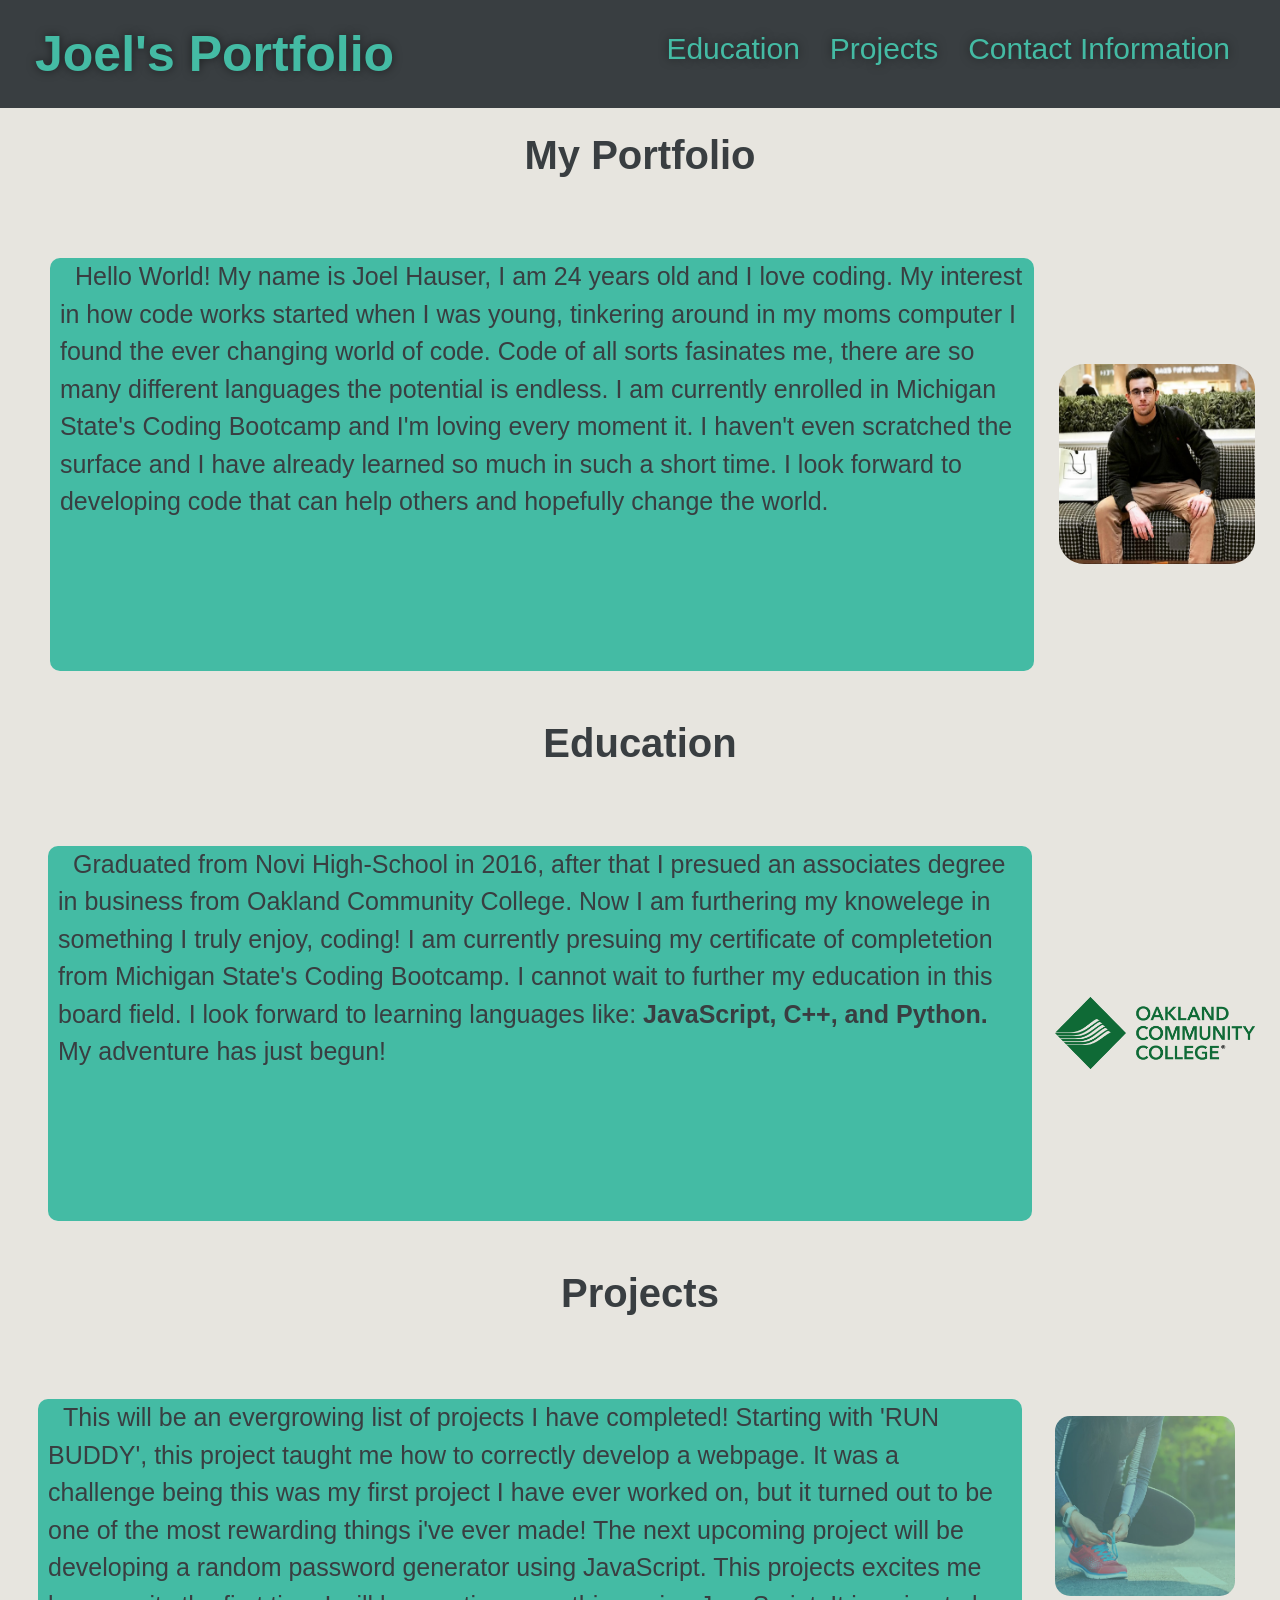
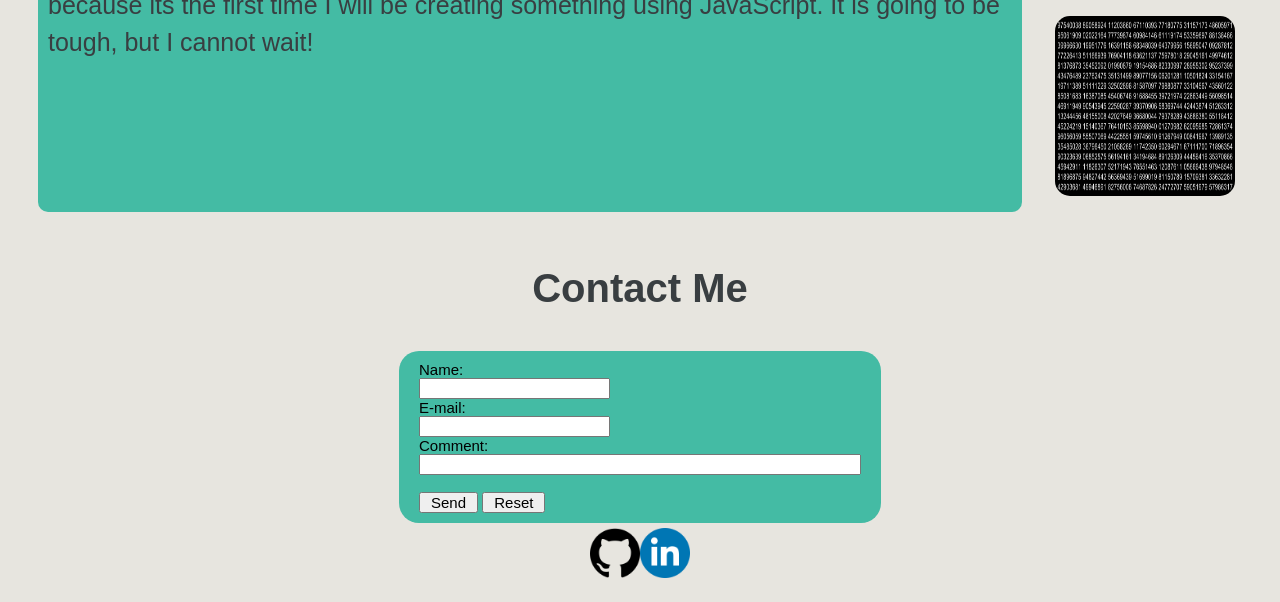
==== index.html @ f875a0ec "update" ====
<!DOCTYPE html>
<html>

<head>
    <meta charset="UTF-8">
    <meta name="viewport" content="width=device-width, initial-scale=1.0" />
    <title>Coding Portfolio</title>
    <link rel="stylesheet" href="./Assets/css/style.css" />
</head>

<body>
    <!-- header start -->
    <header>
        <h1>
            Joel's Portfolio
        </h1>
    <div>
        <nav class="nav">
            <ul>
                <li>
                    <a href="#Education">Education</a>
                </li>
                <li>
                    <a href="#Projects">Projects</a>
                </li>
                <li>
                    <a href="#Contact-Information">Contact Information</a>
                </li>
            </ul>
        </nav>
    </div>
    </header>
    <!-- end header -->

    <!--main body starts -->
    <main>
        <div class="flex-container">
            <!-- start intro -->
            <section>
                <div class="mainbox">
                    <h2>My Portfolio</h2>
                </div>
                <div class="mainbox">
                    <p> Hello World! My name is Joel Hauser, I am 24 years old and I love coding. My interest in how code
                        works started when I was young, tinkering around in my moms computer I found the ever changing
                        world of code. Code of all sorts fasinates me, there are so many different languages the potential
                        is endless. I am currently enrolled in Michigan State's Coding Bootcamp and I'm loving every moment
                        it. I haven't even scratched the surface and I have already learned so much in such a short time.
                        I look forward to developing code that can help others and hopefully change the world.
                    </p>
                    <img class="img" src="./Assets/images/Capture.PNG" alt="a photo of me">
                </div>
            </section>
            <!-- end education-->

            <!-- start education -->
            <section>
                <div id="Education" class="mainbox">
                    <h2>Education</h2>
                </div>
                <div class="mainbox">
                    <p> Graduated from Novi High-School in 2016, after that I presued an associates degree in business
                        from Oakland Community College. Now I am furthering my knowelege in something I truly enjoy,
                        coding! I am currently presuing my certificate of completetion from Michigan State's Coding
                        Bootcamp. I cannot wait to further my education in this board field. I look forward to learning
                        languages like: <strong>JavaScript, C++, and Python. </strong> My adventure has just begun!
                    </p>
                    <a href="https://www.oaklandcc.edu/">
                        <img class="img" src="./Assets/images/occlogo.png" alt="Oakland community college link">
                    </a>
                </div>
            </section>
            <!-- end education -->

            <!-- start mainbox -->
            <section>
                <div id="Projects" class="mainbox">
                    <h2>Projects</h2>
                </div>
                <div class="mainbox">
                    <p> This will be an evergrowing list of projects I have completed! Starting with 'RUN BUDDY', this
                        project taught me how to correctly develop a webpage. It was a challenge being this was my first
                        project I have ever worked on, but it turned out to be one of the most rewarding things i've 
                        ever made! The next upcoming project will be developing a random password generator using JavaScript.
                        This projects excites me because its the first time I will be creating something using JavaScript.
                        It is going to be tough, but I cannot wait!
                    </p>
                    <div class="column">
                        <div>
                            <a href="https://joelhauser.github.io/runbuddy2.0/">
                                <img class="imgprojects" src="./Assets/images/hero-bg.jpg" height="200px" width="200px" alt="Run Buddy">
                            </a>
                        </div>
                        <div>
                            <a href="https://joelhauser.github.io/Password_Gen/" >
                                <img class="imgprojects" src="./Assets/images/original.png" height="200px" width="200px" alt="password generator">
                            </a>
                        </div>
                    </div>
                </div>
            </section>
            <!-- end projects -->

            <!-- end main body -->
        </div>
    </main>
    <section>
        <div id="Contact-Information" class="mainbox">
            <h3>Contact Me</h3>
        </div>
            <div class="mainbox-email">
                <form action="mailto:joel.hauser@gmail.com" method="post" enctype="text/plain">
                    Name:<br>
                    <input type="text" name="name"><br>
                    E-mail:<br>
                    <input type="text" name="mail"><br>
                    Comment:<br>
                    <input type="text" name="comment" size="50"><br><br>
                    <input type="submit" value="Send">
                    <input type="reset" value="Reset">
                </form>
            </div>    
        </div>
    </section>

    <footer>
        <div>
        <a href="https://github.com/joelhauser"><img src="/Assets/images/GitHub-Mark.png" alt="A link to my github" height="50" width="50"></a>
        </div>
        <div>
        <a href="https://www.linkedin.com/in/hoeljauser/"><img src="/Assets/images/1195667.png" alt="A link to my linkdin" height="50" width="50"></a>
        </div>
    </footer>
    </div>
</body>

</html>
---- Assets/css/style.css ----
* {
    box-sizing: border-box;
    margin: 0;
    padding: 0;
  }

:root {
    --font-style1: 'Gill Sans', 'Gill Sans MT', Calibri, 'Trebuchet MS', sans-serif;
    --slategrey: #393e41;
    --grey: #d3d0cb;
    --lightgrey: #e7e5df;
    --tourquize: #44bba4;
    }

body {
    font-family: var(--font-style1);
    margin: auto;
    flex-wrap: wrap;
    flex-direction: column;
}

header {
    padding: 25px 35px;
    background-size: auto;
    background-position: 80%;
    justify-content: space-evenly;
    flex-wrap: wrap;
    background-color: var(--slategrey);
    display: flex;
    position: sticky;
    font-family: var(--font-style1);
}


header h1 {
    font-size: 50px;
    color: var(--tourquize);
    margin-right: auto;
    padding: auto;
    text-shadow: 0 0 10px rgba(0, 0, 0, 0.5);
    flex-wrap: wrap;
    display: flex;
    flex-direction: column;
    justify-content: center;
    
    
}

header a {
    color: var(--tourquize);
    text-decoration: none;
    
}

header nav {
    margin: 7px 0;
    flex-direction: column;
    flex-wrap: wrap;
}

header nav ul {
    display: flex;
    flex-wrap: wrap;
    list-style: none;
}

header nav ul li a {
    padding: 10px 15px;
    text-shadow: 0 0 10px rgba(0, 0, 0, 0.5);
    flex-direction: column;
    
}

header nav ul li a:hover {
    padding: 05px 15px;
    text-shadow: 0 0 10 rgba(0, 0, 0, 4);
    background: var(--grey);
    color: var(--tourquize);
    text-shadow: none;
    border-radius: 10px;
    
}

section {
    background-color: var(--lightgrey);  
    display: flex;
    flex-direction: column;
    flex-wrap: wrap;
    margin: -15px; 
    
}

section h2 {
    color: var(--slategrey);
    display: flex;
    flex-wrap: wrap;
    justify-content: space-evenly;
    
    
}

section p {
    font-size: 25px;
    margin: auto;
    color: var(--slategrey);
    width: 80%;
    line-height: 1.5;
    background-color: var(--tourquize);
    border-radius: 10px;
    padding: 0 10px 150px;
    flex-direction: column;
    text-indent: 15px;  
}

section img {
    display: flex;
    flex-direction: row;
    justify-content: space-evenly;
}

form, input {
    flex-wrap: wrap;
    flex-direction: column;
    margin: auto;
    font-family: var(--font-style1);
    font-weight: lighter;
    padding: 0 10px;
    font-size: 15px;
} 


footer {
    background-color: var(--lightgrey);
    margin: auto;
    display: flex;
    flex-wrap: wrap;
    justify-content: center;
    margin: auto;
    padding: 20px;
}


.flex-container{
    display: flex;
    flex-direction: column;
    
}

.img {
    max-width: 200px;
    max-height: 200px;
    border-radius: 25px;
    flex-wrap: wrap;
    flex-direction: column;
    display: flex;
}

.imgprojects {
    flex-direction: row;
    display: flex;
    border-radius: 25px;
    padding: 10px;

}

.column {
    padding: 10px;
    flex-direction: column;
    display: flex;
}

.header {
    display: flex;
    flex-wrap: wrap;
    background-attachment: fixed;
    background-position: 80%;
}

.nav {
    font-size: 30px;
    flex-direction: column;
    display: flex;
    flex-wrap: wrap;
    
}

.mainbox {
    margin: 40px;
    display: flex;
    flex-wrap: wrap;
    align-items: center;
    justify-content: space-evenly;
    
}

.mainbox h2 {
    font-size: 40px;
    flex-direction: column;   
    display: flex;
}

.mainbox h3 {
    font-size: 40px;
    flex-direction: column;   
    display: flex;
    color: var(--slategrey);
    
}

.mainbox-email {
    margin: auto;
    padding: 10px;
    display: flex;
    flex-wrap: wrap;
    align-items: center;
    justify-content: space-evenly;
    background-color: var(--tourquize);
    border-radius: 20px;
}


/* small screens */
@media screen and (max-width: 980px) {
    header {
      padding-bottom: 0;
      justify-content: center;
      position: relative;
    }
    header h1 {
      width: 100%;
      text-align: center;
    }
  
    header nav ul {
      margin-top: 20px;
      width: 100%;
      justify-content: center;
    }
  
    header nav ul li a {
      font-size: 20px;
    }
}
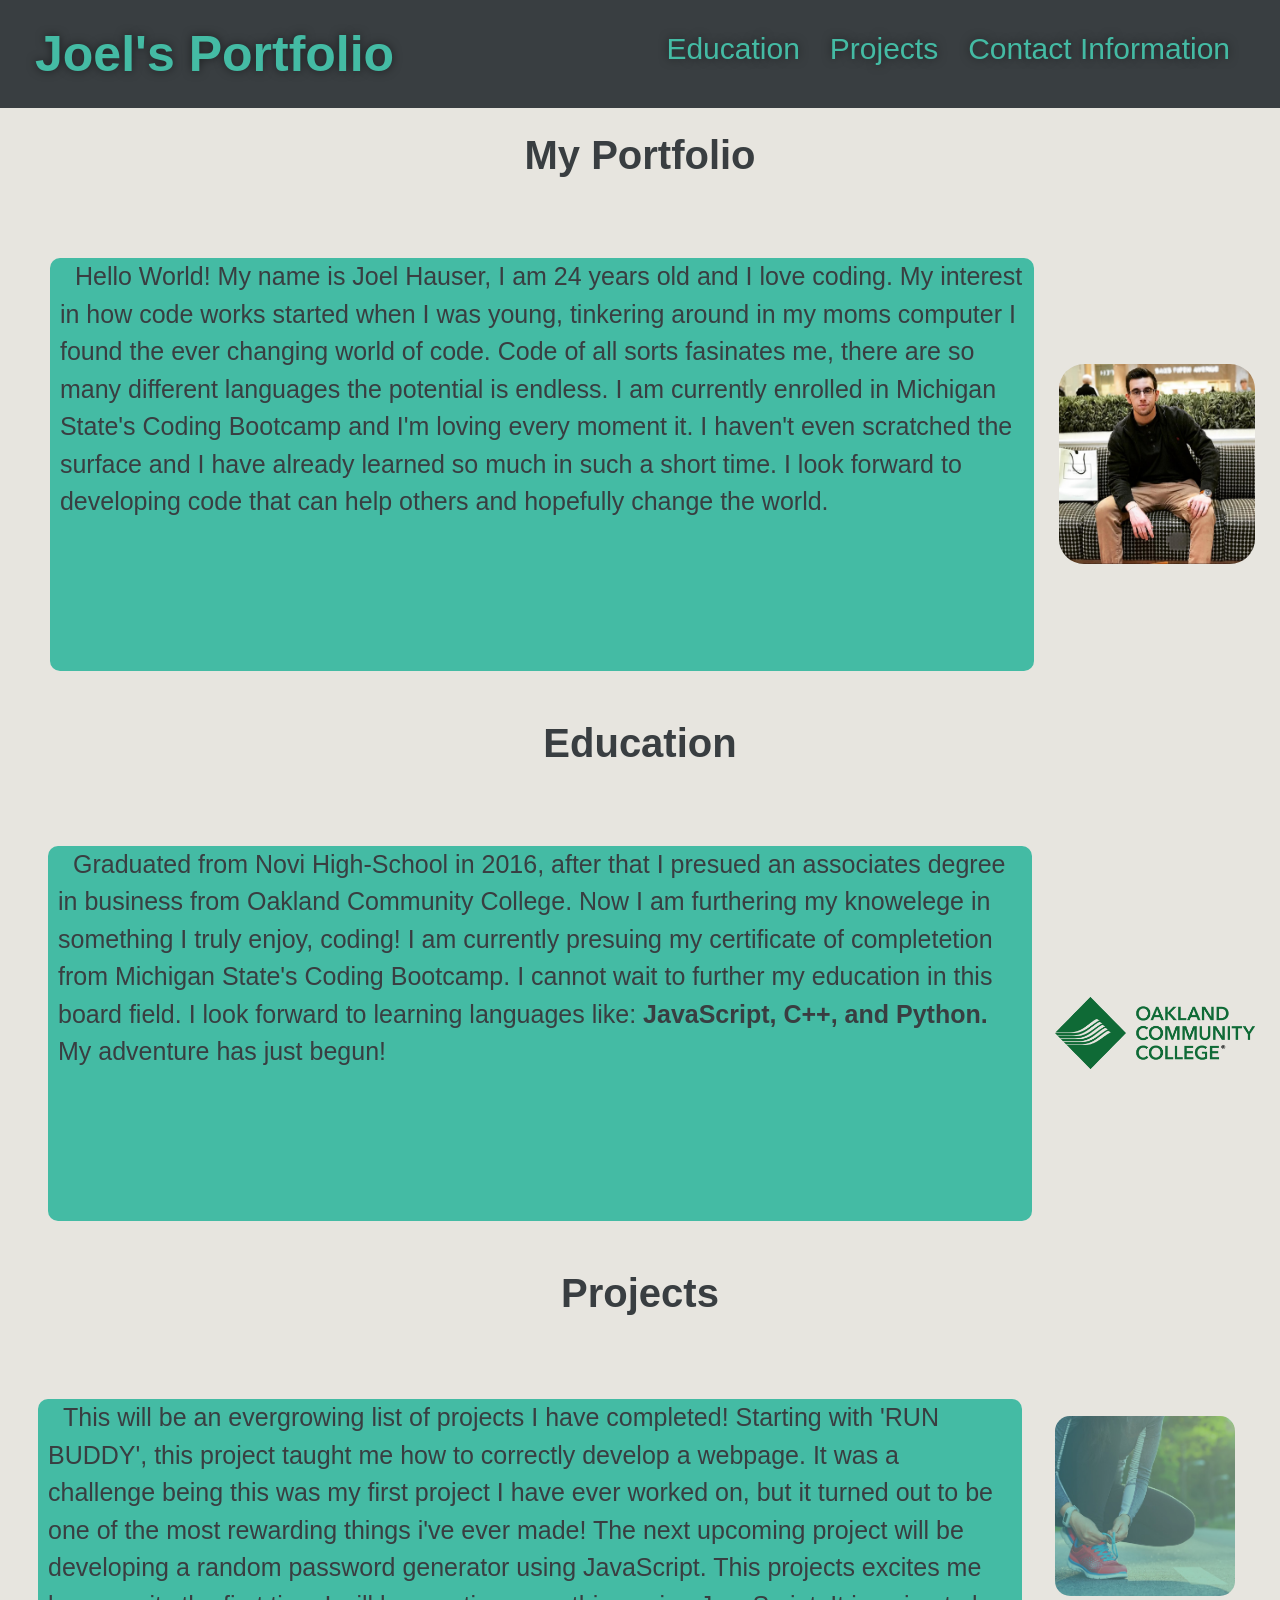
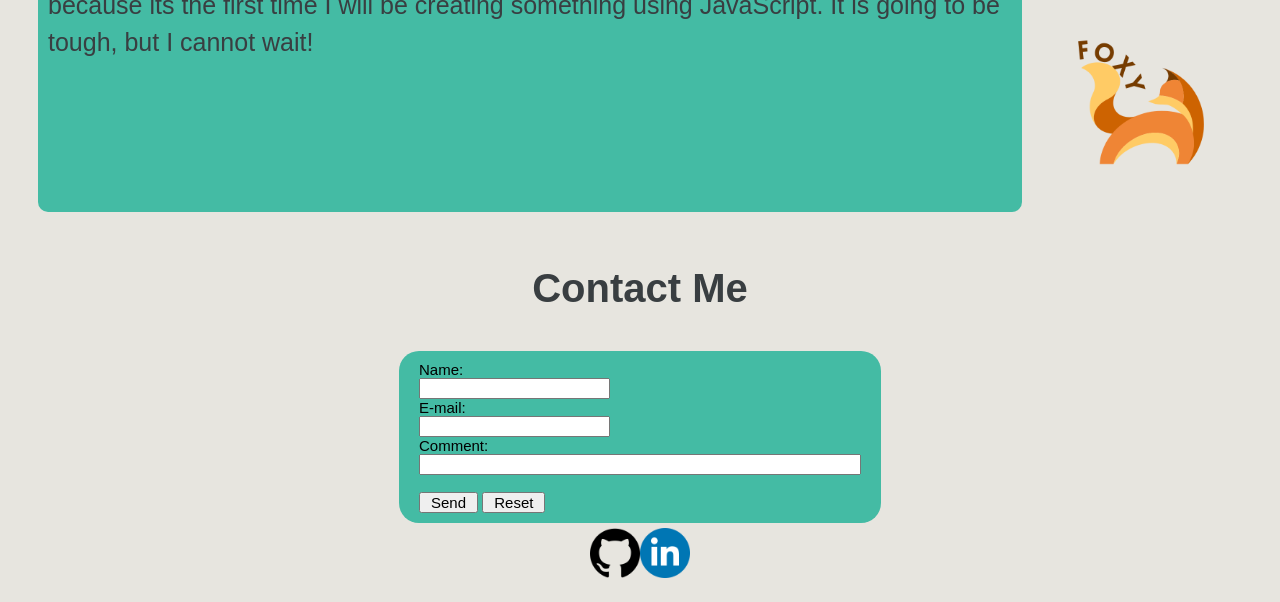
==== commit f5c4f448: "update for new project" ====
--- a/index.html
+++ b/index.html
@@ -92,8 +92,8 @@
                             </a>
                         </div>
                         <div>
-                            <a href="https://joelhauser.github.io/Password_Gen/" >
-                                <img class="imgprojects" src="./Assets/images/original.png" height="200px" width="200px" alt="password generator">
+                            <a href="https://auscarter17.github.io/Foxy/" >
+                                <img class="imgprojects" src="./Assets/images/Minimal_Animal_Red_Fox_Logo.png" height="200px" width="200px" alt="password generator">
                             </a>
                         </div>
                     </div>
@@ -125,10 +125,10 @@
 
     <footer>
         <div>
-        <a href="https://github.com/joelhauser"><img src="/Assets/images/GitHub-Mark.png" alt="A link to my github" height="50" width="50"></a>
+        <a href="https://github.com/joelhauser"><img src="./Assets/images/GitHub-Mark.png" alt="A link to my github" height="50" width="50"></a>
         </div>
         <div>
-        <a href="https://www.linkedin.com/in/hoeljauser/"><img src="/Assets/images/1195667.png" alt="A link to my linkdin" height="50" width="50"></a>
+        <a href="https://www.linkedin.com/in/hoeljauser/"><img src="./Assets/images/1195667.png" alt="A link to my linkdin" height="50" width="50"></a>
         </div>
     </footer>
     </div>
--- a/Assets/css/style.css
+++ b/Assets/css/style.css
@@ -18,7 +18,7 @@
     flex-wrap: wrap;
     flex-direction: column;
 }
-
+/* Start Header, h1, h1, nav, list*/
 header {
     padding: 25px 35px;
     background-size: auto;
@@ -80,7 +80,9 @@
     border-radius: 10px;
     
 }
-
+/* end Header, h1, h1, nav, list*/
+
+/* Start Section, h2, p, img */
 section {
     background-color: var(--lightgrey);  
     display: flex;
@@ -117,7 +119,9 @@
     flex-direction: row;
     justify-content: space-evenly;
 }
-
+/* End Section, h2, p, img */
+
+/* Start form */
 form, input {
     flex-wrap: wrap;
     flex-direction: column;
@@ -127,8 +131,9 @@
     padding: 0 10px;
     font-size: 15px;
 } 
-
-
+/* End form */
+
+/* start footer */
 footer {
     background-color: var(--lightgrey);
     margin: auto;
@@ -138,14 +143,17 @@
     margin: auto;
     padding: 20px;
 }
-
-
+/* end footer style */
+
+/* start div style for flex */
 .flex-container{
     display: flex;
     flex-direction: column;
     
 }
-
+/* end div style for flex */
+
+/* start img style */
 .img {
     max-width: 200px;
     max-height: 200px;
@@ -162,13 +170,17 @@
     padding: 10px;
 
 }
-
+/* end img style */
+
+/* img stacking start */
 .column {
     padding: 10px;
     flex-direction: column;
     display: flex;
 }
-
+/* img stacking end */
+
+/* header style start */
 .header {
     display: flex;
     flex-wrap: wrap;
@@ -183,7 +195,9 @@
     flex-wrap: wrap;
     
 }
-
+/* head section style end */
+
+/* start mainbox style */
 .mainbox {
     margin: 40px;
     display: flex;
@@ -217,7 +231,7 @@
     background-color: var(--tourquize);
     border-radius: 20px;
 }
-
+/* end mainbox style */ 
 
 /* small screens */
 @media screen and (max-width: 980px) {
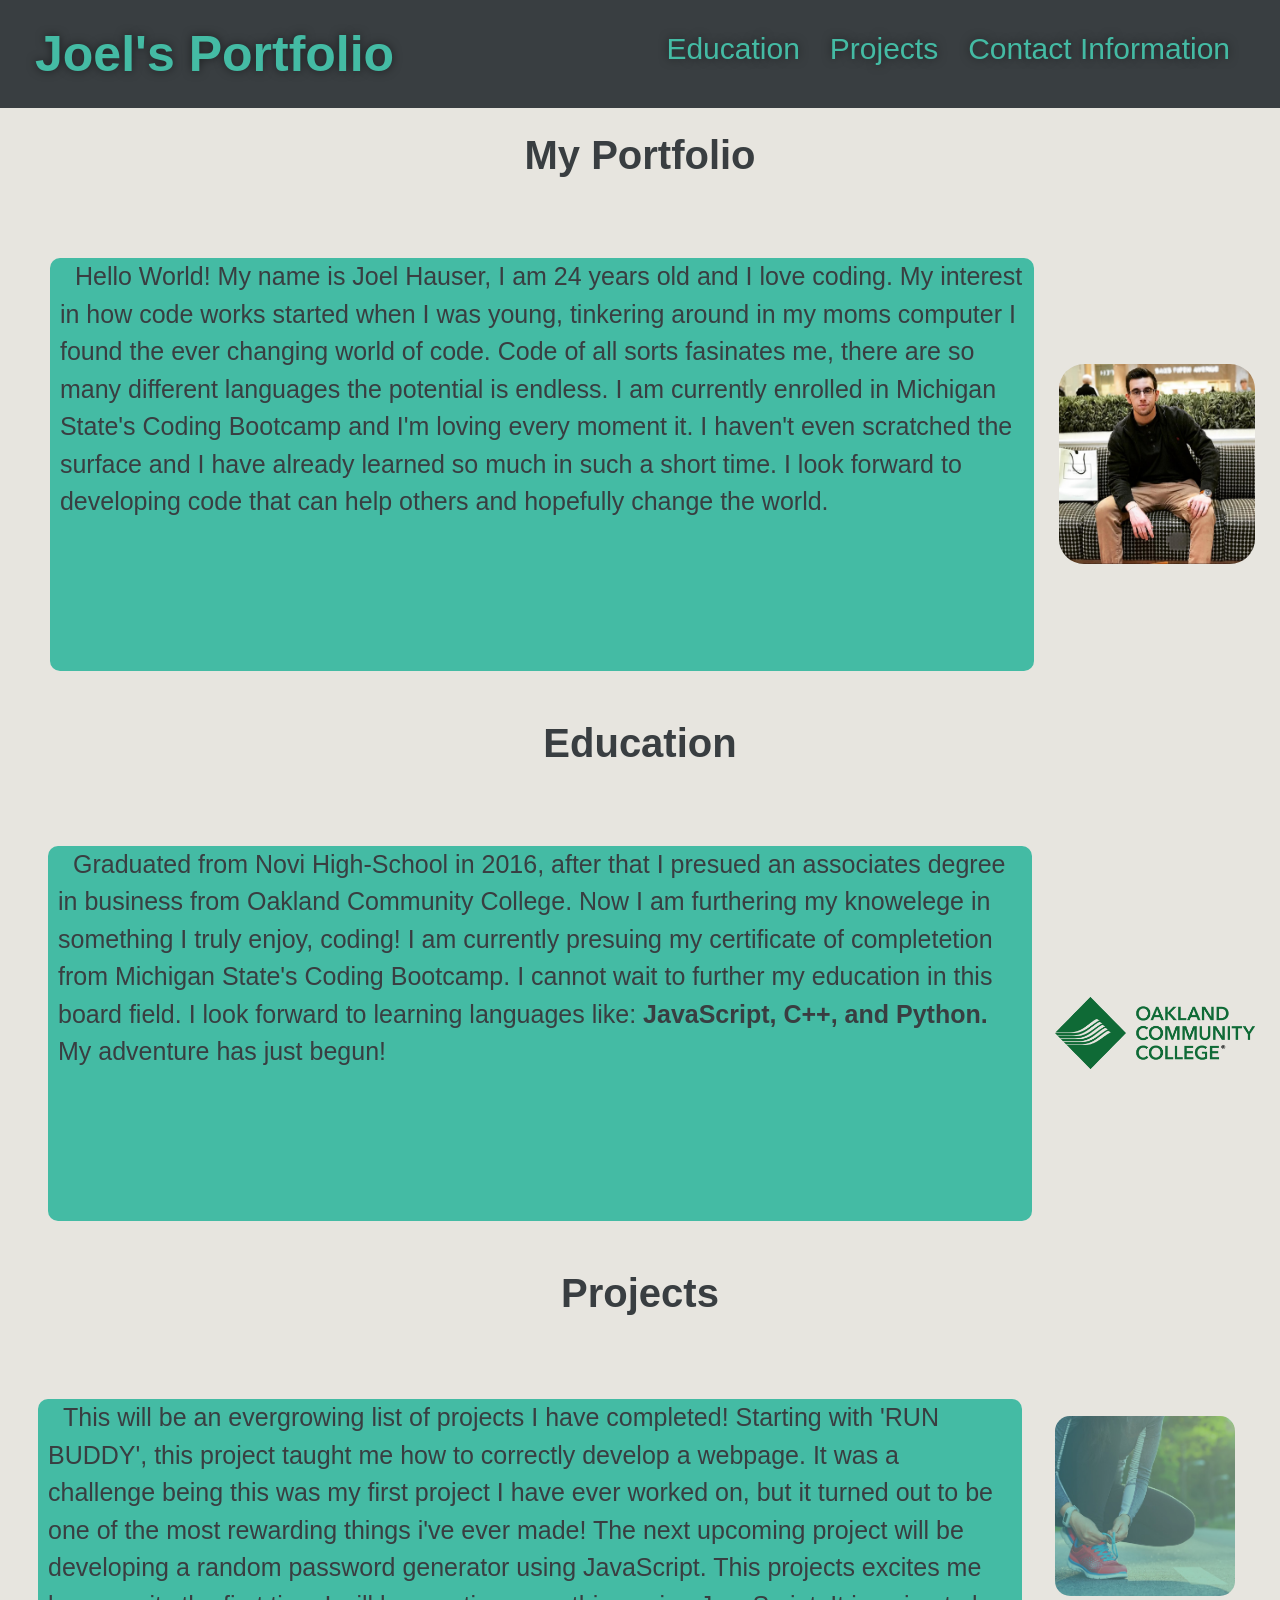
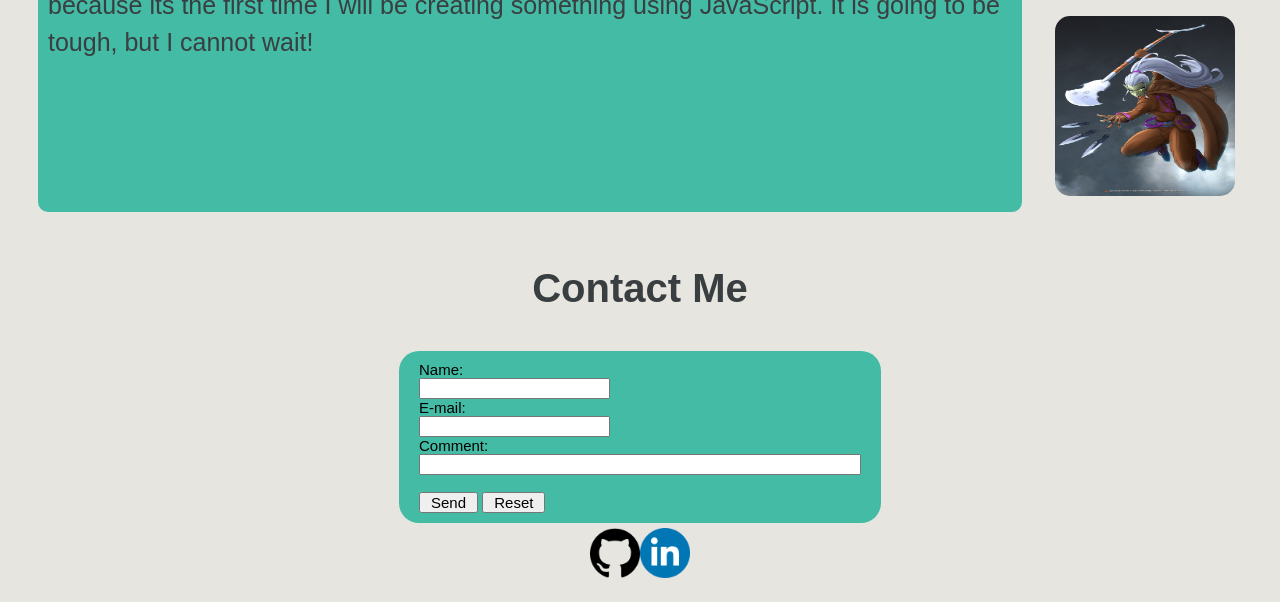
==== commit 58a7643f: "update" ====
--- a/index.html
+++ b/index.html
@@ -92,8 +92,8 @@
                             </a>
                         </div>
                         <div>
-                            <a href="https://auscarter17.github.io/Foxy/" >
-                                <img class="imgprojects" src="./Assets/images/Minimal_Animal_Red_Fox_Logo.png" height="200px" width="200px" alt="password generator">
+                            <a href="https://github.com/JoelHauser/fork-that-orc" >
+                                <img class="imgprojects" src="./Assets/images/ForkThatOrc.jpg" height="200px" width="200px" alt="password generator">
                             </a>
                         </div>
                     </div>
